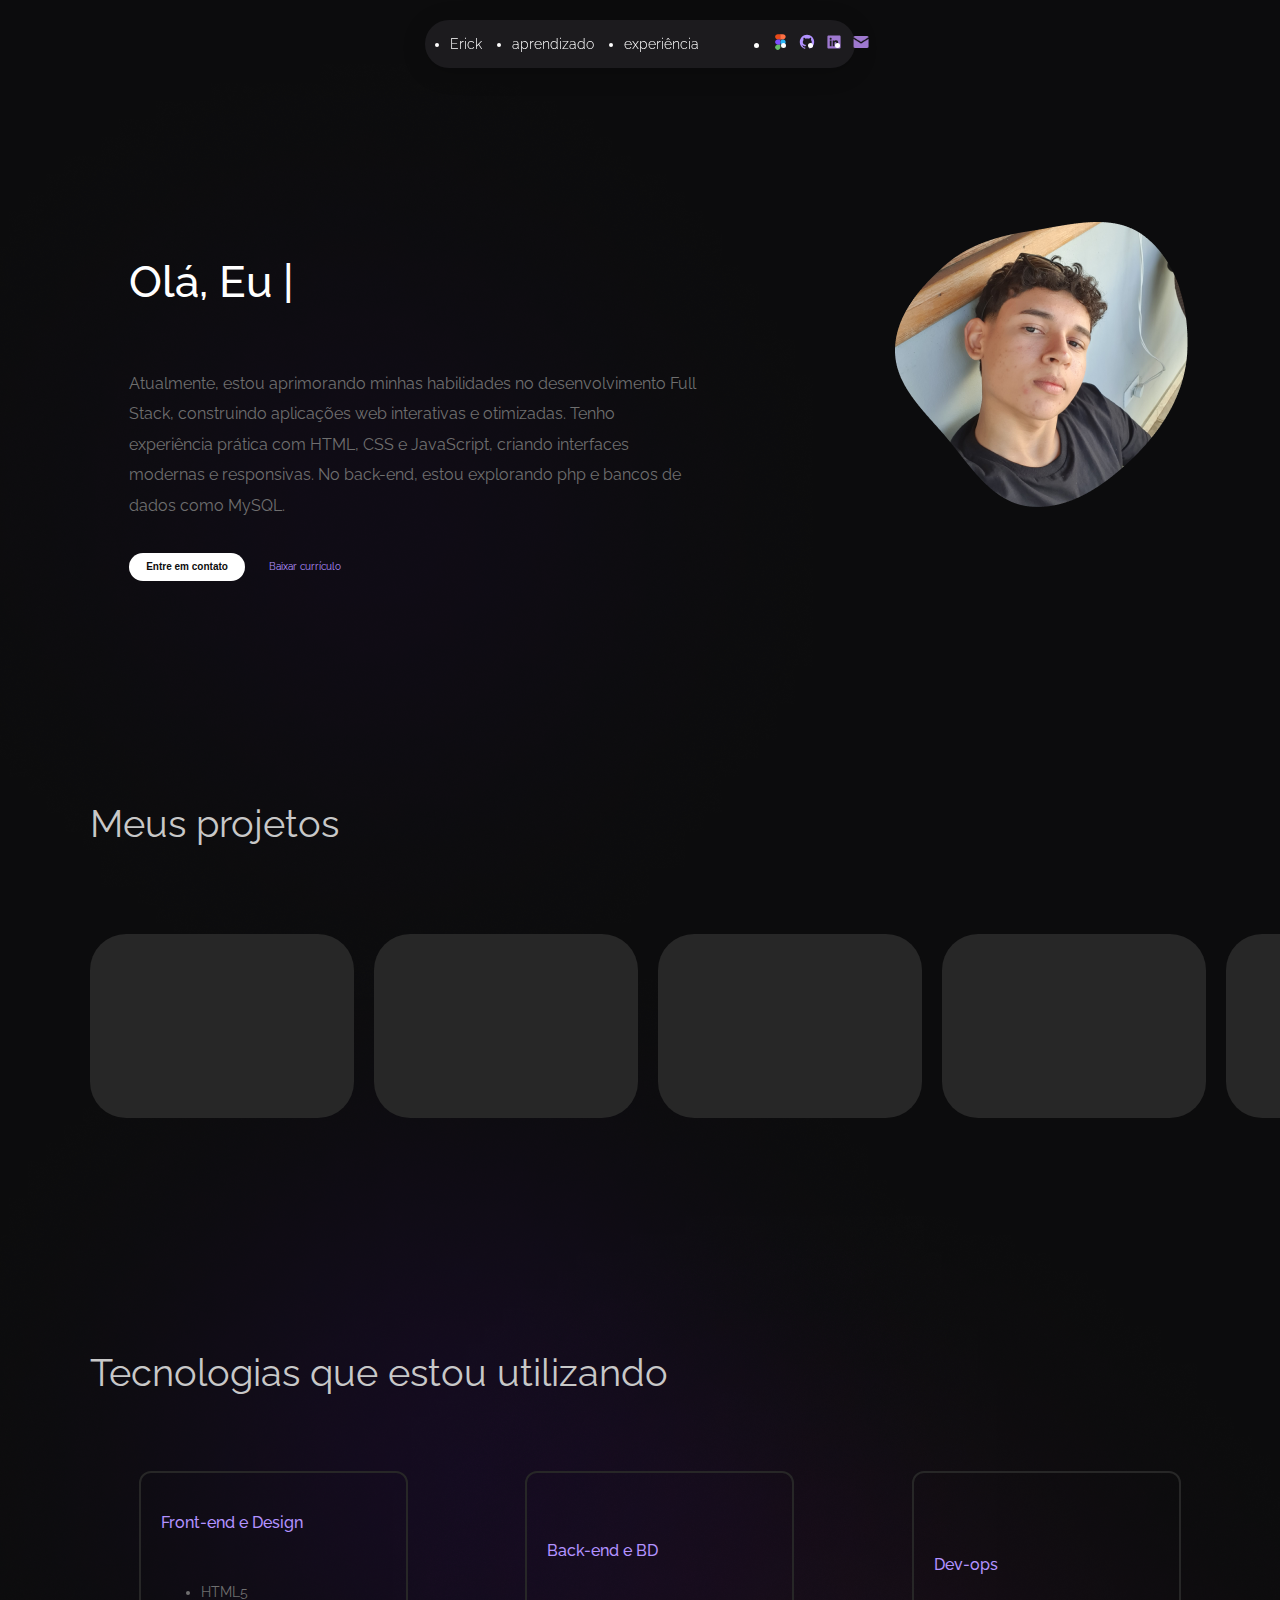
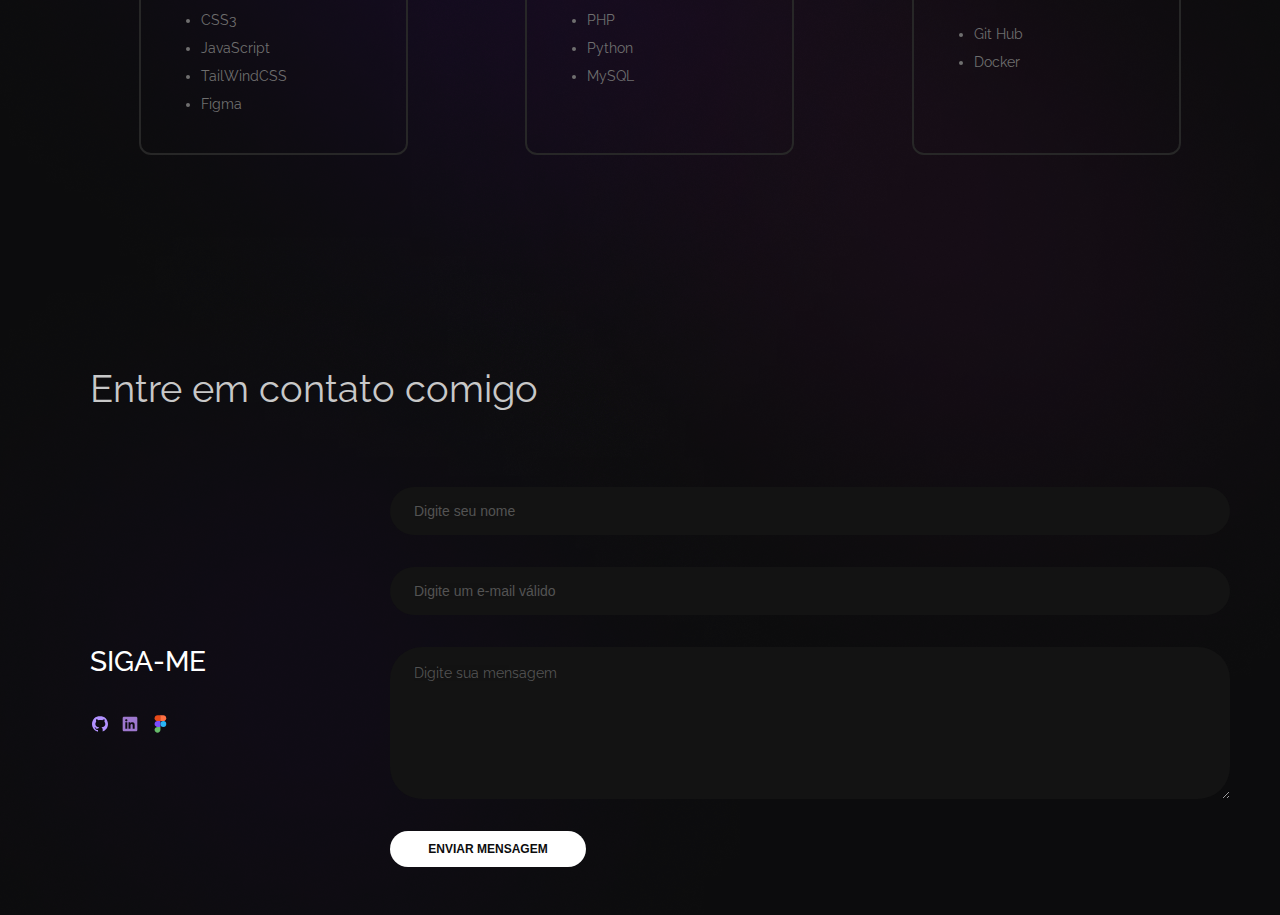
==== portifolio-erick/index.html @ 5462288d "Estrutura geral portifolio-psw" ====
<!DOCTYPE html>
<html lang="en">

<head>
    <meta charset="UTF-8">
    <meta name="viewport" content="width=device-width, initial-scale=1.0">

    <title>Portifofio-Erick</title>
    <link rel="stylesheet" href="styles/style.css">
</head>

<body>
    <div class="container">
        <nav class="navbar">
            <div class="text">
                <ul>
                    <li><a href="index.html">Erick</a></li>
                    <li><a href="aprendizado.html">aprendizado</a></li>
                    <li><a href="experiencia.html">experiência</a></li>
                </ul>
            </div>
            <div class="icons">
                <ul>
                    <li><a href="https://www.figma.com/files/team/1289631948202471981/drafts?fuid=1289631946253685869"><img src="img/figma-icon.svg" alt="icon-figma"></a></li>
                    <li><a href="https://github.com/ErickGuxta"><img src="img/icon-github.svg" alt="icon-github"></a></li>
                    <li><a href="https://www.linkedin.com/in/erick-gustavo-costa-de-souza-09770624a/"><img src="img/icon-linkedin.svg" alt="icon-linkedin"></a></li>
                    <li><a href=""><img src="img/icon-email.png" alt="icon-email"></a></li>
                </ul>

            </div>
        </nav>


        <section class="section-main">
            <div class="container-left">
                <h1>Olá, Eu sou Erick</h1>
                <div class="description">
                    <p>Atualmente, estou aprimorando minhas habilidades no desenvolvimento Full Stack, construindo
                        aplicações web interativas e otimizadas. Tenho experiência prática com HTML, CSS e JavaScript,
                        criando interfaces modernas e responsivas. No back-end, estou explorando php e bancos de dados
                        como
                        MySQL.</p>
                </div>
                <div class="buttons">
                    <button><a href="#section-contact">Entre em contato</a></button>
                    <a href="#">Baixar currículo</a>
                </div>
            </div>

            <div class="image-erick">
                <img src="img/image-erick.png" alt="imagem erick">
            </div>

        </section>

        <section class="section-projects">
            <div class="container-projects">
                <div class="titulo">
                    <h2>Meus projetos</h2>
                </div>
                <div class="carousel">
                    <div class="carousel-item"></div>
                    <div class="carousel-item"></div>
                    <div class="carousel-item"></div>
                    <div class="carousel-item"></div>
                    <div class="carousel-item"></div>
                    
                </div>

            </div>
        </section>
        <section class="section-tech">
            <div class="container-tech">
                <div class="titulo-tech">
                    <h2>Tecnologias que estou utilizando</h2>
                </div>
                <div class="containers-tecnologia">
                    <div>
                        <div class="subtitle">
                            <h3>Front-end e Design</h3>
                        </div>
                        <div class="item">
                            <ul>
                                <li>HTML5</li>
                                <li>CSS3</li>
                                <li>JavaScript</li>
                                <li>TailWindCSS</li>
                                <li>Figma</li>
                            </ul>
                        </div>
                    </div>
                    <div>
                        <div class="subtitle">
                            <h3>Back-end e BD</h3>
                        </div>
                        <div class="item">
                            <ul>
                                <li>PHP</li>
                                <li>Python</li>
                                <li>MySQL</li>
                            </ul>
                        </div>
                    </div>
                    <div>
                        <div class="subtitle">
                            <h3>Dev-ops</h3>
                        </div>
                        <div class="item">
                            <ul>
                                <li>Git Hub</li>
                                <li>Docker</li>
                            </ul>
                        </div>
                    </div>
                </div>
            </div>
        </section>

        <section id="section-contact" class="section-contact">
            <div class="container-contact">
                <div class="titulo-contact">
                    <h2>Entre em contato comigo</h2>
                </div>
                <div class="container-form">
                    <div class="container-left">
                        <h3>SIGA-ME</h3>
                        <div class="social-medias">
                            <a href="https://github.com/ErickGuxta"><img src="img/icon-github.svg" alt="Icon github"></a>
                            <a href="https://www.linkedin.com/in/erick-gustavo-costa-de-souza-09770624a/"><img src="img/icon-linkedin.svg" alt="Icon linkedin"></a>
                            <a href="https://www.figma.com/files/team/1289631948202471981/all-projects?fuid=1289631946253685869"><img src="img/figma-icon.svg" alt="Icon figma"></a>
                        </div>
                    </div>
                    <div class="form">
                        <form method="post">
                            <input placeholder="Digite seu nome" type="text" name="input-text">
                            <input placeholder="Digite um e-mail válido" type="email" name="input-email">
                            <textarea placeholder="Digite sua mensagem" name="input-mensage"></textarea>
                            <button type="submit">Enviar mensagem</button>
                        </form>
                    </div>
                </div>
            </div>
        </section>
    </div>

</body>

    <script src="scripts/js/script.js"></script>
</html>
---- portifolio-erick/styles/style.css ----
@import url('https://meyerweb.com/eric/tools/css/reset/reset.css');
@import url('https://fonts.googleapis.com/css2?family=Raleway:ital,wght@0,100..900;1,100..900&display=swap');

:root {
    /* gray tons */
    --gray-900: #0C0C0D;
    --gray-800: #131313;
    --gray-700: #272727;
    --gray-400: #6F6F6F;
    --gray-300: #C8C8C8;
    --green-500: #5FB9B0;
    --purple-300: #B292FF;
    --white: #FFFFFF;
    --gray-gradient: linear-gradient(to right, #232323 0%, #434343 49%, #232323 100%);
}

html {
    scroll-behavior: smooth;
}

body {
    max-width: 100vw;
    padding-top: 150px;
    display: flex;
    font-family: Raleway;
    color: var(--white);
    background-color: var(--gray-900);
    background-image: url("../img/home.png");
}

.container {
    width: 100%;
    display: flex;
    flex-direction: column;
    justify-content: center;
    align-items: center;
    margin: 20px auto 0;
    padding: 0 20px;
    gap: 100px;
}

/* -------- NAV BAR ---------- */
.navbar {
    width: 358px;
    height: 28px;
    padding: 10px 36px 10px 36px;
    border-radius: 100px;

    display: flex;
    justify-content: center;
    align-items: center;
    flex-direction: row;
    gap: 32px;

    background: rgba(33, 31, 35, 0.8);
    box-shadow: 0 4px 24px rgba(0, 0, 0, 0.2);

    position: fixed;
    top: 20px;
    left: 50%;
    transform: translateX(-50%);
    z-index: 1000;
    backdrop-filter: blur(8px);
    
}


.navbar .text ul {
    display: flex;
    justify-content: center;
    align-items: center;
    flex-direction: row;
    gap: 30px;
}

.navbar .text ul li {
    font-size: 14px;
    font-weight: 300;
    cursor: pointer;
}

.navbar .text ul li a {
    text-decoration: none;
    color: var(--white);
}

.navbar .text ul li a:hover {
    font-weight: 500;
    color: var(--purple-300);
}

.navbar .icons ul {
    display: flex;
    justify-content: center;
    align-items: center;
    flex-direction: row;
    gap: 9px;
}

.icons ul li img {
    width: 18px;
    height: 18px;
    cursor: pointer;
    transition: 500ms linear;
}

.icons ul li img:hover {
    transform: scale(1.1);
}

/* -------- SECTION MAIN---------- */

.section-main {
    width: 100%;
    display: flex;
    justify-content: space-around;
    flex-direction: row;
    flex-wrap: wrap-reverse;
    padding: 44px 0;
}

.section-main .container-left {
    width: 45%;
    padding: 5px;
    display: flex;
    justify-content: center;
    flex-direction: column;
    gap: 16px;
}

.container-left h1 {
    color: var(--white);
    font-size: 44px;
    font-weight: 500;
}

.container-left .description p {
    color: var(--gray-400);
    font-size: 16px;
    line-height: 1.9;
}

.container-left .buttons {
    display: flex;
    justify-content: flex-start;
    align-items: center;
    gap: 24px;
}

.buttons button {
    width: 116px;
    height: 28px;
    border: none;
    border-radius: 100px;
    background-color: var(--white);
    font-size: 10px;
    font-weight: bold;
    cursor: pointer;
    transition: 500ms linear;
}

.buttons button a {
    color: var(--gray-900);

}

.buttons button:hover {
    transform: scale(1.1);

}

.buttons a {
    text-decoration: none;
    color: var(--purple-300);
    font-size: 10px;
}


/* section-projects */

.section-projects {
    width: 100%;
    display: flex;
    justify-content: center;
    flex-direction: column;
    padding: 40px 0;
    overflow: hidden;
}

.section-projects .container-projects {
    width: 100%;
    max-width: 1200px;
    margin: 0px 62px;
    display: flex;
    flex-direction: column;
    gap: 30px;
}


.titulo h2 {
    color: var(--gray-300);
    font-weight: normal;
    font-size: 38px;
    margin-bottom: 38px;

}


/* Carrossel Estilo e Funcionamento */
.carousel-container {
    width: 100%;
    overflow: hidden;
    position: relative;
}

.carousel {
    display: flex;
    gap: 20px;
    cursor: pointer;
    overflow-x: auto;
    scroll-behavior: smooth;
    -webkit-overflow-scrolling: touch;
    scroll-snap-type: x mandatory;
    padding: 20px 10px;
    -ms-overflow-style: none;
    scrollbar-width: none;
}

/* Esconde a barra de rolagem mas mantém a funcionalidade */
.carousel::-webkit-scrollbar {
    display: none;
}

.carousel {
    -ms-overflow-style: none;
    scrollbar-width: none;
}

.carousel-item {
    flex: 0 0 264px;
    height: 184px;
    background: var(--gray-700);
    border-radius: 36px;
    scroll-snap-align: start;
    transition: all 0.3s ease;
    overflow: hidden;
    position: relative;
}

/* Efeito de expansão ao passar o mouse */
.carousel-item:hover {
    transform: scale(1.05);
    box-shadow: 0 8px 20px rgba(52, 36, 66, 0.3);
    z-index: 10;
}


/* -------- SECTION TECHNOLOGICS---------- */

.section-tech {
    width: 100%;
    display: flex;
    justify-content: center;
    flex-direction: column;
    padding: 40px 0;
    overflow: hidden;
}

.section-tech .container-tech {
    display: flex;
    flex-direction: column;
    gap: 38px;
    margin: 0px 62px;
}

.titulo-tech {
    display: flex;
}

.titulo-tech h2 {
    color: var(--gray-300);
    font-weight: normal;
    font-size: 38px;
    margin-bottom: 38px;
}

.containers-tecnologia {
    display: flex;
    justify-content: space-around;
    align-items: center;
    flex-direction: row;
    flex-wrap: wrap;
    gap: 20px;

}

.containers-tecnologia>div {
    width: 265px;
    height: 280px;
    display: flex;
    justify-content: center;
    align-items: flex-start;
    flex-direction: column;

    border-radius: 12px;
    border: solid 2px var(--gray-700);

    cursor: pointer;
    transition: 500ms linear;

}

.containers-tecnologia>div:hover {
    transform: scale(1.1);
    /* Aumenta q div */
    box-shadow: 0 8px 20px rgba(52, 36, 66, 0.3);

}

.containers-tecnologia .subtitle h3 {
    padding: 20px;
    font-size: 16px;
    font-weight: 500;
    color: var(--purple-300);
}

.containers-tecnologia .item {
    width: 100%;
    padding: 0 20px 20px;
}

.containers-tecnologia .item ul {
    display: flex;
    flex-direction: column;
    gap: 12px;
}

.containers-tecnologia .item ul li {
    color: var(--gray-400);
    font-size: 14px;
}

/* -------- SECTION CONTACT---------- */

.section-contact {
    width: 100%;
    display: flex;
    justify-content: center;
    flex-direction: column;
    padding: 40px 0;
    overflow: hidden;
}

.section-contact .container-contact {
    display: flex;
    flex-direction: column;
    gap: 38px;
    margin: 0px 62px;
}



.titulo-contact h2 {
    color: var(--gray-300);
    font-weight: normal;
    font-size: 38px;
    margin-bottom: 38px;
}


/* -------- PARTE DO SIGA-ME E FORMULARIO---------- */

.container-form {
    display: flex;
    justify-content: center;
    align-items: center;
    gap: 20px;
}

.container-form .container-left {
    width: 25%;
    display: flex;
    flex-direction: column;
    gap: 8px;
}

.container-form .container-left h3 {
    font-size: 28px;
    font-weight: 500;
}

.container-form .container-left .social-medias {
    display: flex;
    flex-direction: row;
    justify-content: flex-start;
    align-items: center;
    gap: 10px;
}

.container-form .container-left .social-medias a img {
    width: 20px;
    height: 20px;
    cursor: pointer;
    transition: 500ms linear;
}

.container-form .container-left .social-medias a img:hover {
    transform: scale(1.1);
}


.container-form .form {
    width: 75%;
}

.container-form form {
    display: flex;
    justify-content: center;
    flex-direction: column;
    gap: 32px;
}

.container-form form input {
    border: none;
    border-radius: 32px;
    background-color: var(--gray-800);
    padding: 16px 24px;
    color: var(--white);
    font-size: 14px;
    outline: none;
}

.container-form form textarea {
    border: none;
    border-radius: 32px;
    background-color: var(--gray-800);
    padding: 16px 24px;
    color: var(--white);
    font-size: 14px;
    outline: none;
    min-height: 120px;
    max-height: 250px;
    resize: vertical;
    font-family: Raleway;
    line-height: 1.5;
}

.container-form form textarea::placeholder {
    color: var(--gray-400);
    opacity: 0.7;
}

.container-form form textarea:focus {
    border: 2px solid var(--green-500);
    box-shadow: 0 0 10px rgba(95, 185, 176, 0.3);
}

/* -----Buttons----- */
.container-form .form form button {
    width: 196px;
    height: 36px;
    border: none;
    border-radius: 100px;
    background-color: var(--white);
    color: var(--gray-900);
    font-size: 12px;
    font-weight: bold;
    cursor: pointer;
    transition: 500ms linear;
    text-transform: uppercase;
}

.container-form .form form button:hover {
    transform: scale(1.02);
    background-color: var(--green-500);
    color: var(--white);
}

.container-form form input::placeholder {
    color: var(--gray-400);
    opacity: 0.7;
}

.container-form form input:focus {
    border: 2px solid var(--green-500);
    box-shadow: 0 0 10px rgba(95, 185, 176, 0.3);
}

.container-form .form form .textarea {
    resize: vertical;
    min-height: 120px;
    max-height: 250px;
}



/* ---!!! CSS PAGE APRENDIZADO !!!--- */

/* TITULO  */

.titulo-page {
    position: relative;
    display: inline-block;
    padding: 20px;
}

.titulo-page::before {
    content: '';
    position: absolute;
    top: 50%;
    left: 50%;
    transform: translate(-50%, -50%);
    width: 300px;
    height: 300px;
    background: radial-gradient(circle,
            rgba(178, 146, 255, 0.03) 0%,
            rgba(255, 255, 255, 0.02) 50%,
            transparent 100%);
    z-index: -1;
    filter: blur(50px);
}

.titulo-page h2 {
    text-align: center;
    font-weight: 200;
    font-size: 18px;
    color: var(--gray-300);
}

/* SECTION COM OS CONTAINERS */
.section-page {
    width: 100%;
    min-height: 100vh;
    display: flex;
    justify-content: space-around;
    flex-direction: row;
    flex-wrap: wrap;
    gap: 25px;
}

.section-page .container {
    width: 85%;
    display: flex;
    justify-content: center;
    align-items: stretch;
    flex-direction: row;
    overflow: hidden;
    border-radius: 55px;
    border: 2px solid var(--gray-700);
}

.container .content-left {
    width: 75%;
    padding: 20px;

    display: flex;
    justify-content: center;
    align-items: flex-start;
    flex-direction: column;
    gap: 10px;
}


.content-left h3 {
    font-weight: 600;
    letter-spacing: 1px;
    color: var(--white);
}

.content-left p {
    font-size: 12px;
    font-weight: 400;
    letter-spacing: 1px;
    color: var(--purple-300);
}

.content-left span {
    font-size: 8px;
    font-weight: 500;
    letter-spacing: 1px;
    color: var(--gray-400);
}


.container .content-right {
    display: flex;
    justify-content: center;
    align-items: center;
    width: 25%;
    padding: 20px;
    list-style: none;

}


.content-right li a {
    font-weight: 500;
    font-size: 14px;
    text-decoration: none;
    color: var(--green-500);
}

.content-right li a:hover {
    color: var(--gray-400);
}


/* ---!!! CSS PAGE EXPERIENCIA !!!--- */
.main-titulo {
    display: flex;
    justify-content: center;
    align-items: center;
    flex-direction: column;
    gap: 25px;
}

.section-page .container-experience {
    width: 85%;
    display: flex;
    justify-content: center;
    align-items: stretch;
    flex-direction: row;
    overflow: hidden;
    gap: 25px;
    border-radius: 55px;
    border: 2px solid var(--gray-700);
}

.container-experience .content-left {
    width: 30%;
    padding: 40px;
    display: flex;
    justify-content: start;
    align-items: flex-start;
    flex-direction: column;
}


.content-left h3 {
    font-weight: 600;
    letter-spacing: 1px;
    color: var(--white);
}

.content-left p {
    font-size: 12px;
    font-weight: 400;
    letter-spacing: 1px;
    color: var(--purple-300);
}

.content-left span {
    line-height: 12px;
    font-size: 8px;
    font-weight: 500;
    letter-spacing: 1px;
    color: var(--gray-400);
}


.container-experience .content-right {
    width: 70%;
    padding: 40px;
    display: flex;
    justify-content: start;
    align-items: flex-start;
    flex-direction: column;
    gap: 20px;
}

.container-experience .content-right h3 {
    font-weight: 500;
    letter-spacing: 1px;
    color: var(--purple-300);
}

.container-experience .content-right p {
    line-height: 24px;
    font-weight: 300;
    letter-spacing: 1px;
    color: var(--gray-400);
}

/* FOOTER OF PAGES */
footer {
    width: 85%;
    padding: 40px 0;
    display: flex;
    flex-direction: column;
    gap: 16px;
}

footer .siga-me {
    display: flex;
    justify-content: space-between;
    align-items: center;
    flex-direction: row;
    padding: 16px 30px;
    border-radius: 80px;
    background-color: var(--gray-800);
}

.siga-me h4 {
    font-weight: normal;
    color: var(--gray-400);
}

.siga-me .icons ul {
    display: flex;
    flex-direction: row;
    gap: 8px;
}
.siga-me .icons ul img{
    width: 18px;
    height: 18px;
    cursor: pointer;
    transition: 500ms linear;
}

.sigam-me .icons ul li img:hover {
    transform: scale(1.1);
}
footer span {
    position: relative;
    left: 35px;
    font-size: smaller;
    color: var(--white);
}

/* MEDIA QUERYES */

/* RESPONSIVIDADE PARA DISPOSITIVOS MÉDIOS */
@media only screen and (max-width: 600px) {
    .navbar {
        width: 224px;
        height: 36px;
    }

    .navbar .icons {
        display: none;
    }

    /* responsividade page home */
    .section-main {
        padding: 0;
    }

    .section-main .container-left {
        width: 100%;
        margin-top: 56px;
        justify-content: center;
        align-items: center;
        gap: 24px;
    }

    .section-main .container-left .description {
        text-align: center;
    }

    .section-main .container-left .buttons {
        flex-direction: column;
    }

    .section-contact .container-form .container-left {
        display: none;
    }

    .container-contact .form {
        width: 100%;
        justify-content: center;
        align-items: center;
    }

    /* responsividade page aprendizado */


    .container .content-left {
        width: 100%;
    }

    .container .content-right {
        width: 100%;
    }

    /* responsividade page experience */

    .container-experience .content-left {
        width: 100%;
    }

    .container-experience .content-right {
        width: 100%;
    }
}

/* RESPONSIVIDADE PARA CELULARES */
@media only screen and (max-width: 600px) {
    body {
        padding-top: 60px;
    }
    
    .navbar {
        width: 224px;
        height: 36px;
        top: 10px;
    }
    
    .navbar .icons {
        display: none;
    }
    
    .container {
        gap: 40px;
    }
    
    /* Seção principal */
    .section-main {
        padding: 0;
    }
    
    .section-main .container-left {
        width: 100%;
        margin-top: 20px;
        justify-content: center;
        align-items: center;
        gap: 24px;
    }
    
    .section-main .container-left h1 {
        font-size: 32px;
        text-align: center;
    }
    
    .section-main .container-left .description {
        text-align: center;
    }
    
    .section-main .container-left .buttons {
        flex-direction: column;
        align-items: center;
    }
    
    /* Seção projetos */
    .section-projects .container-projects {
        margin: 0 0px;
    }
    
    .titulo h2, .titulo-tech h2, .titulo-contact h2 {
        font-size: 32px;
        text-align: center;
    }
    
    /* Seção tecnologias */
    .section-tech .container-tech {
        margin: 0 20px;
    }
    
    .containers-tecnologia > div {
        width: 100%;
    }
    
    /* Seção contato */
    .section-contact .container-contact {
        margin: 0 20px;
    }
    
    .section-contact .container-form .container-left {
        display: none;
    }
    
    .container-contact .form {
        width: 100%;
    }
    
    /* Páginas de aprendizado e experiência */
    .section-page .container,
    .section-page .container-experience {
        width: 90%;
        border-radius: 25px;
        flex-wrap: wrap;
        align-items: flex-start;
        justify-content: center;
    }
    
    .container .content-left,
    .container .content-right,
    .container-experience .content-left,
    .container-experience .content-right {
        width: 100%;
        padding: 15px;
    }
    
    /* Footer */
    footer {
        width: 90%;
    }
    
    footer .siga-me {
        gap: 15px;
        padding: 15px;
    }
}

/* ANIMAÇÃO DIGITAÇÃO */
.typing::after {
    content: '|';
    animation: blink 0.7s infinite;
    color: var(--white);
}

@keyframes blink {
    0%, 100% { opacity: 1; }
    50% { opacity: 0; }
}
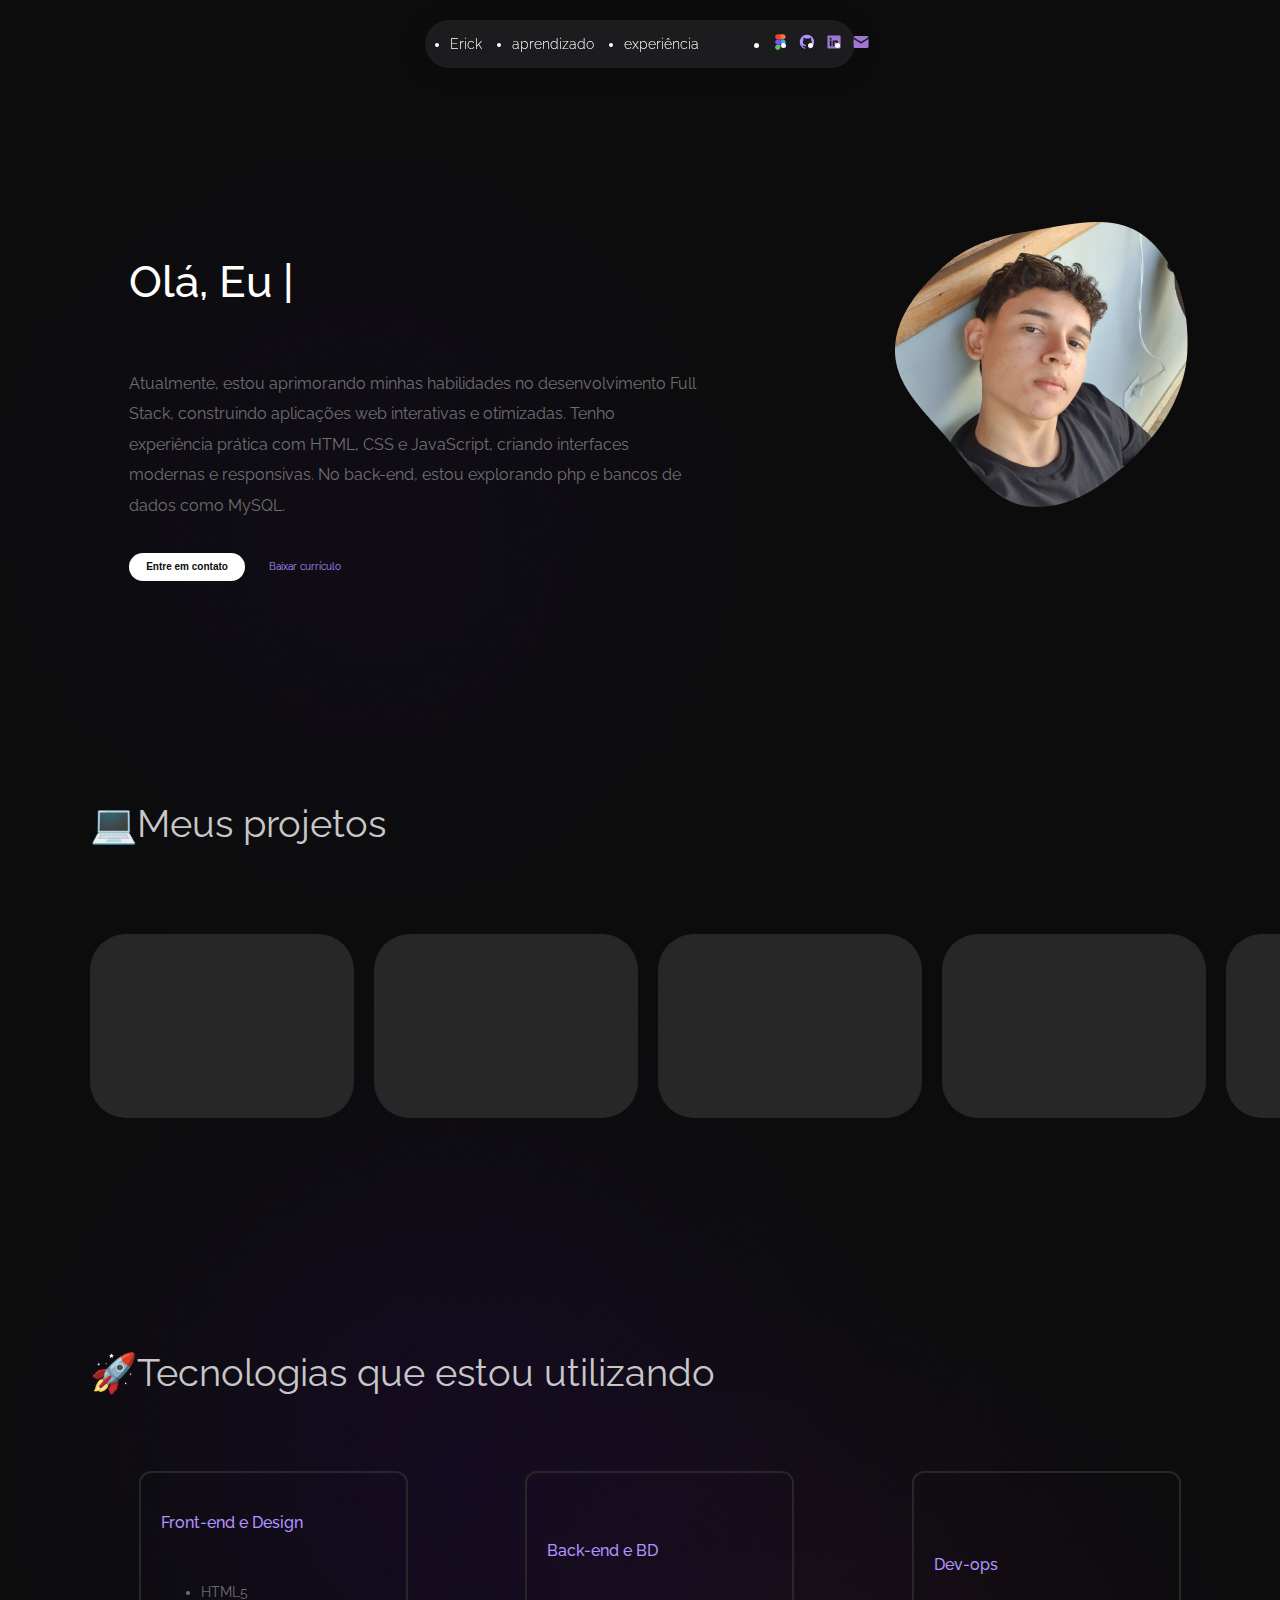
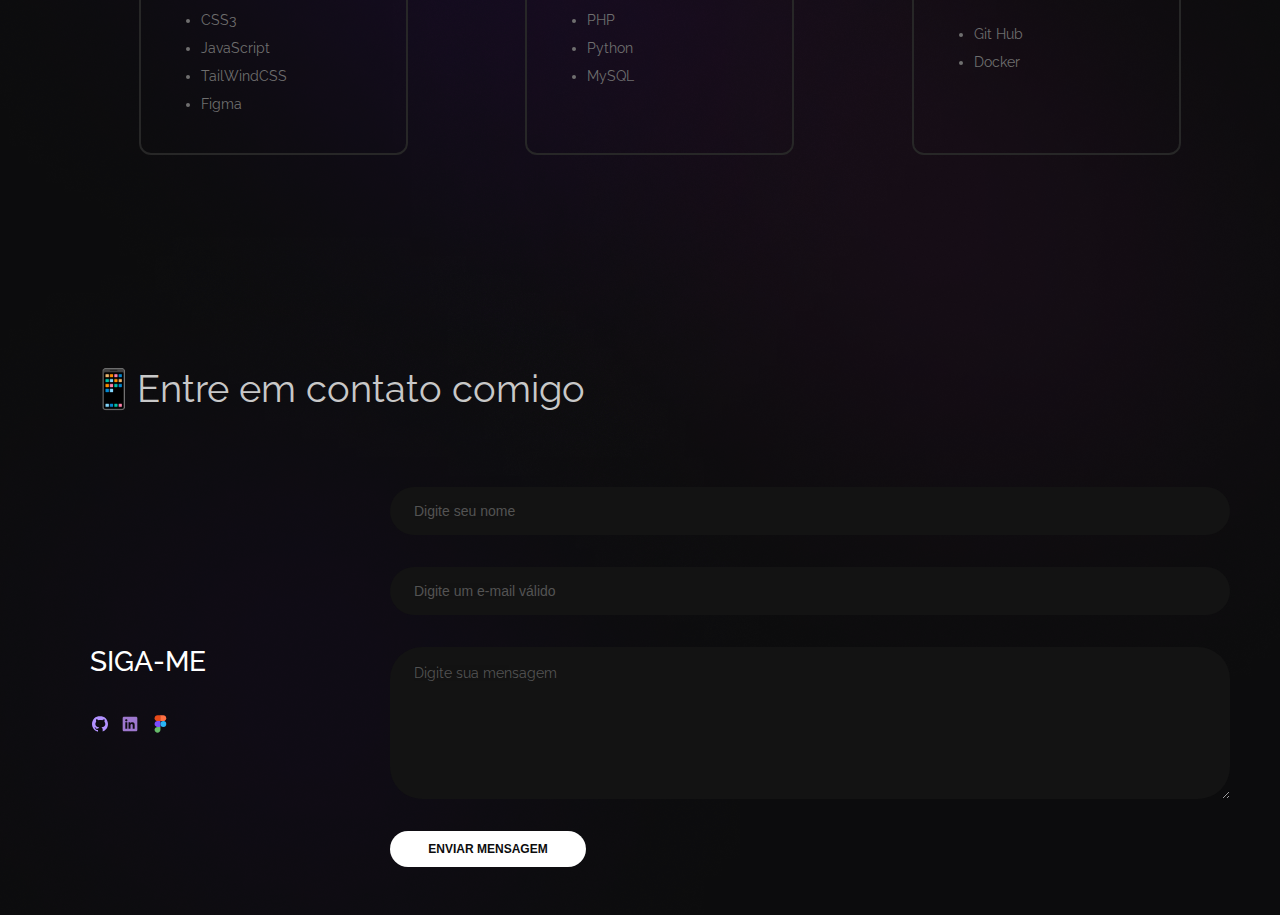
==== commit eca94432: "." ====
--- a/portifolio-erick/index.html
+++ b/portifolio-erick/index.html
@@ -56,7 +56,7 @@
         <section class="section-projects">
             <div class="container-projects">
                 <div class="titulo">
-                    <h2>Meus projetos</h2>
+                    <h2>💻Meus projetos</h2>
                 </div>
                 <div class="carousel">
                     <div class="carousel-item"></div>
@@ -72,7 +72,7 @@
         <section class="section-tech">
             <div class="container-tech">
                 <div class="titulo-tech">
-                    <h2>Tecnologias que estou utilizando</h2>
+                    <h2>🚀Tecnologias que estou utilizando</h2>
                 </div>
                 <div class="containers-tecnologia">
                     <div>
@@ -119,7 +119,7 @@
         <section id="section-contact" class="section-contact">
             <div class="container-contact">
                 <div class="titulo-contact">
-                    <h2>Entre em contato comigo</h2>
+                    <h2>📱Entre em contato comigo</h2>
                 </div>
                 <div class="container-form">
                     <div class="container-left">
@@ -131,10 +131,10 @@
                         </div>
                     </div>
                     <div class="form">
-                        <form method="post">
-                            <input placeholder="Digite seu nome" type="text" name="input-text">
-                            <input placeholder="Digite um e-mail válido" type="email" name="input-email">
-                            <textarea placeholder="Digite sua mensagem" name="input-mensage"></textarea>
+                        <form id="form" method="post">
+                            <input placeholder="Digite seu nome" type="text" name="input-text" id="name" required>
+                            <input placeholder="Digite um e-mail válido" type="email" name="input-email" id="email" required>
+                            <textarea placeholder="Digite sua mensagem" name="input-mensage" id="mensage" required></textarea>
                             <button type="submit">Enviar mensagem</button>
                         </form>
                     </div>
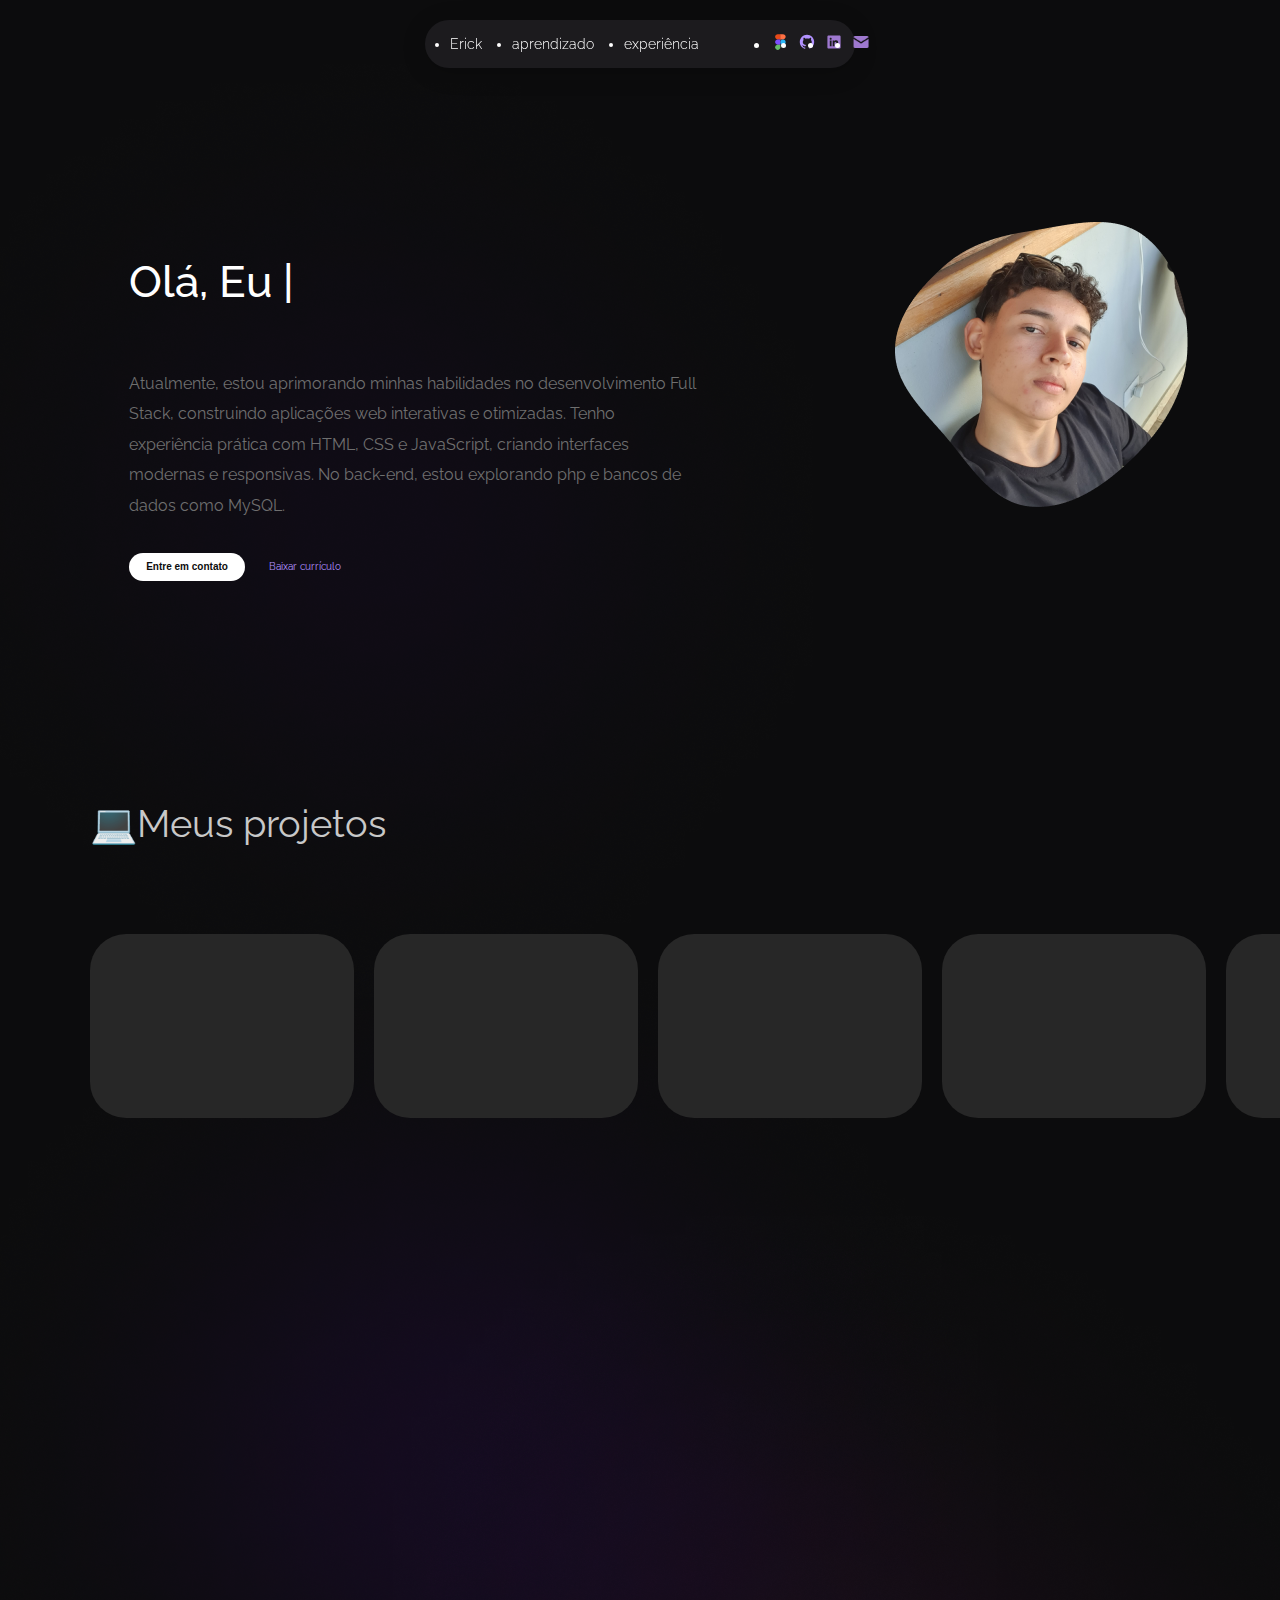
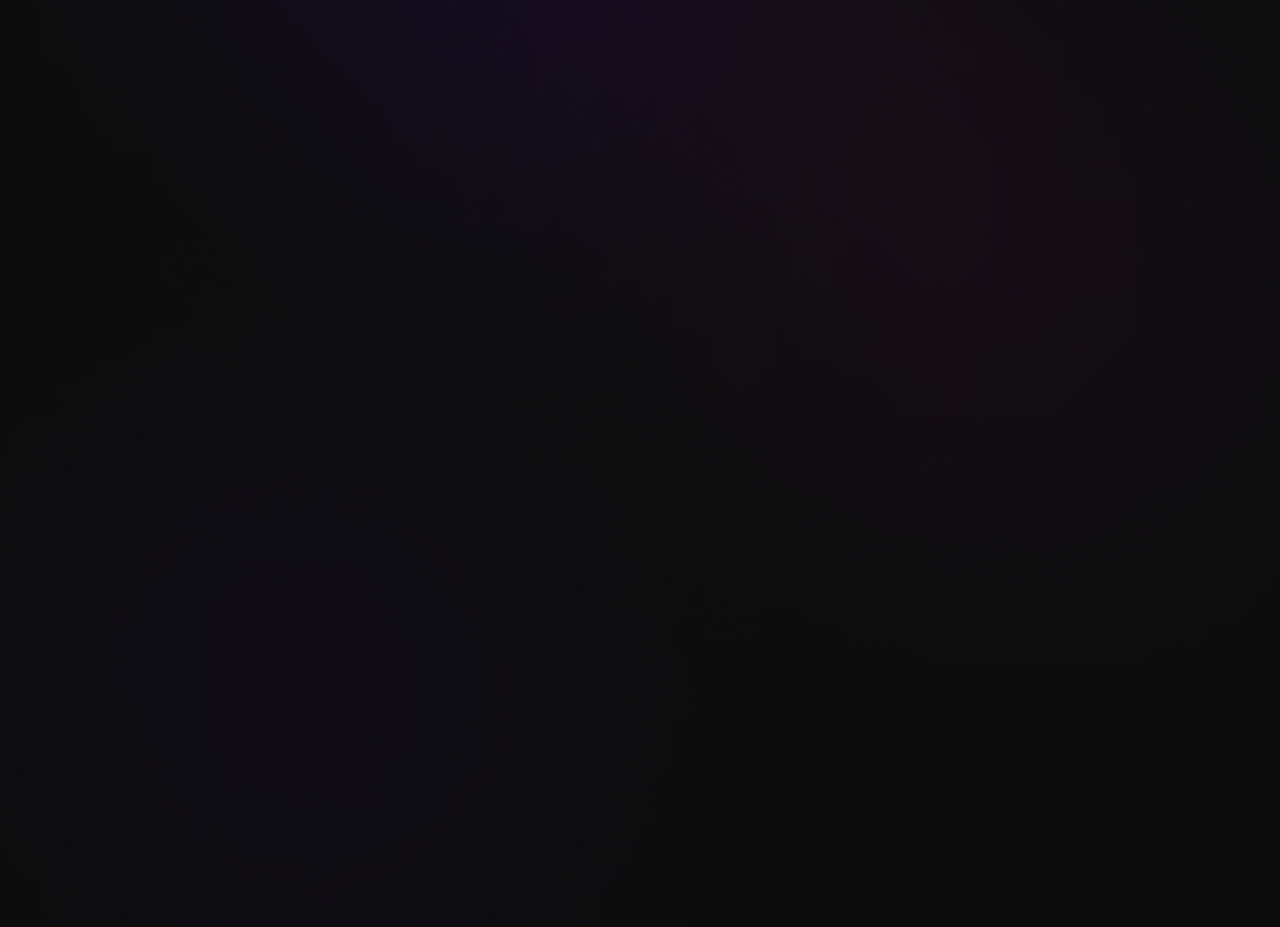
==== commit 03a550da: "." ====
--- a/portifolio-erick/index.html
+++ b/portifolio-erick/index.html
@@ -7,10 +7,16 @@
 
     <title>Portifofio-Erick</title>
     <link rel="stylesheet" href="styles/style.css">
+    <link rel="icon" href="img/gorila.png" type="image/png">
+
 </head>
 
 <body>
     <div class="container">
+        <!-- <div class="back-button">
+            <span><-voltar</span>
+            <span id="none"><-</span>
+        </div> -->
         <nav class="navbar">
             <div class="text">
                 <ul>
@@ -21,12 +27,14 @@
             </div>
             <div class="icons">
                 <ul>
-                    <li><a href="https://www.figma.com/files/team/1289631948202471981/drafts?fuid=1289631946253685869"><img src="img/figma-icon.svg" alt="icon-figma"></a></li>
-                    <li><a href="https://github.com/ErickGuxta"><img src="img/icon-github.svg" alt="icon-github"></a></li>
-                    <li><a href="https://www.linkedin.com/in/erick-gustavo-costa-de-souza-09770624a/"><img src="img/icon-linkedin.svg" alt="icon-linkedin"></a></li>
+                    <li><a href="https://www.figma.com/files/team/1289631948202471981/drafts?fuid=1289631946253685869"><img
+                                src="img/figma-icon.svg" alt="icon-figma"></a></li>
+                    <li><a href="https://github.com/ErickGuxta"><img src="img/icon-github.svg" alt="icon-github"></a>
+                    </li>
+                    <li><a href="https://www.linkedin.com/in/erick-gustavo-costa-de-souza-09770624a/"><img
+                                src="img/icon-linkedin.svg" alt="icon-linkedin"></a></li>
                     <li><a href=""><img src="img/icon-email.png" alt="icon-email"></a></li>
                 </ul>
-
             </div>
         </nav>
 
@@ -64,7 +72,7 @@
                     <div class="carousel-item"></div>
                     <div class="carousel-item"></div>
                     <div class="carousel-item"></div>
-                    
+
                 </div>
 
             </div>
@@ -125,17 +133,28 @@
                     <div class="container-left">
                         <h3>SIGA-ME</h3>
                         <div class="social-medias">
-                            <a href="https://github.com/ErickGuxta"><img src="img/icon-github.svg" alt="Icon github"></a>
-                            <a href="https://www.linkedin.com/in/erick-gustavo-costa-de-souza-09770624a/"><img src="img/icon-linkedin.svg" alt="Icon linkedin"></a>
-                            <a href="https://www.figma.com/files/team/1289631948202471981/all-projects?fuid=1289631946253685869"><img src="img/figma-icon.svg" alt="Icon figma"></a>
+                            <a href="https://github.com/ErickGuxta"><img src="img/icon-github.svg"
+                                    alt="Icon github"></a>
+                            <a href="https://www.linkedin.com/in/erick-gustavo-costa-de-souza-09770624a/"><img
+                                    src="img/icon-linkedin.svg" alt="Icon linkedin"></a>
+                            <a
+                                href="https://www.figma.com/files/team/1289631948202471981/all-projects?fuid=1289631946253685869"><img
+                                    src="img/figma-icon.svg" alt="Icon figma"></a>
                         </div>
                     </div>
                     <div class="form">
-                        <form id="form" method="post">
+                        <form id="form" method="post" action="https://api.staticforms.xyz/submit">
                             <input placeholder="Digite seu nome" type="text" name="input-text" id="name" required>
-                            <input placeholder="Digite um e-mail válido" type="email" name="input-email" id="email" required>
-                            <textarea placeholder="Digite sua mensagem" name="input-mensage" id="mensage" required></textarea>
+                            <input placeholder="Digite um e-mail válido" type="email" name="input-email" id="email"
+                                required>
+                            <textarea placeholder="Digite sua mensagem" name="input-mensage" id="mensage"
+                                required></textarea>
                             <button type="submit">Enviar mensagem</button>
+
+                            <!-- Required: Your Static Forms API key -->
+                            <input type="hidden" name="apiKey" value="sf_ifbaa6d5cb84eek74ac9el55">
+                            <!-- Enable reply-to functionality -->
+                            <input type="hidden" name="replyTo" value="http://127.0.0.1:5500/portifolio-erick/obrigado.htmlt">
                         </form>
                     </div>
                 </div>
@@ -145,5 +164,6 @@
 
 </body>
 
-    <script src="scripts/js/script.js"></script>
+<script src="scripts/js/script.js"></script>
+
 </html>--- a/portifolio-erick/styles/style.css
+++ b/portifolio-erick/styles/style.css
@@ -911,4 +911,74 @@
 @keyframes blink {
     0%, 100% { opacity: 1; }
     50% { opacity: 0; }
-}+}
+
+/* ANIMAÇÂO SCROLL */
+.section-main, 
+.section-projects, 
+.section-tech, 
+.section-contact {
+    opacity: 0;
+    transform: translateY(20px);
+    transition: opacity 1.6s ease, transform 1.6s ease;
+}
+
+.visivel {
+    opacity: 1;
+    transform: translateY(0);
+}
+
+.back-button {
+    position: fixed;
+    top: 30px;
+    left: 20px;
+    z-index: 1001;
+    cursor: pointer;
+    transition: 500ms linear;
+    padding: 8px 16px;
+    background: rgba(33, 31, 35, 0.8);
+    border-radius: 100px;
+    backdrop-filter: blur(8px);
+}
+
+.back-button span {
+    color: var(--white);
+    font-size: 14px;
+    font-weight: 300;
+}
+
+.back-button #none{
+    display: none;
+}
+
+.back-button:hover {
+    transform: scale(1.1);
+    color: var(--purple-300);
+}
+
+/* RESPONSIVIDADE PARA DISPOSITIVOS MÉDIOS */
+@media only screen and (max-width: 768px) {
+    .back-button {
+        top: 25px;
+        left: 15px;
+        padding: 6px 12px;
+    }
+
+    .back-button span {
+        font-size: 13px;
+    }
+}
+
+/* RESPONSIVIDADE PARA CELULARES */
+@media only screen and (max-width: 480px) {
+    .back-button {
+        top: 75px;
+        left: 10px;
+        padding: 4px 8px;
+    }
+    
+    .back-button span {
+        font-size: 12px;
+    }
+}
+
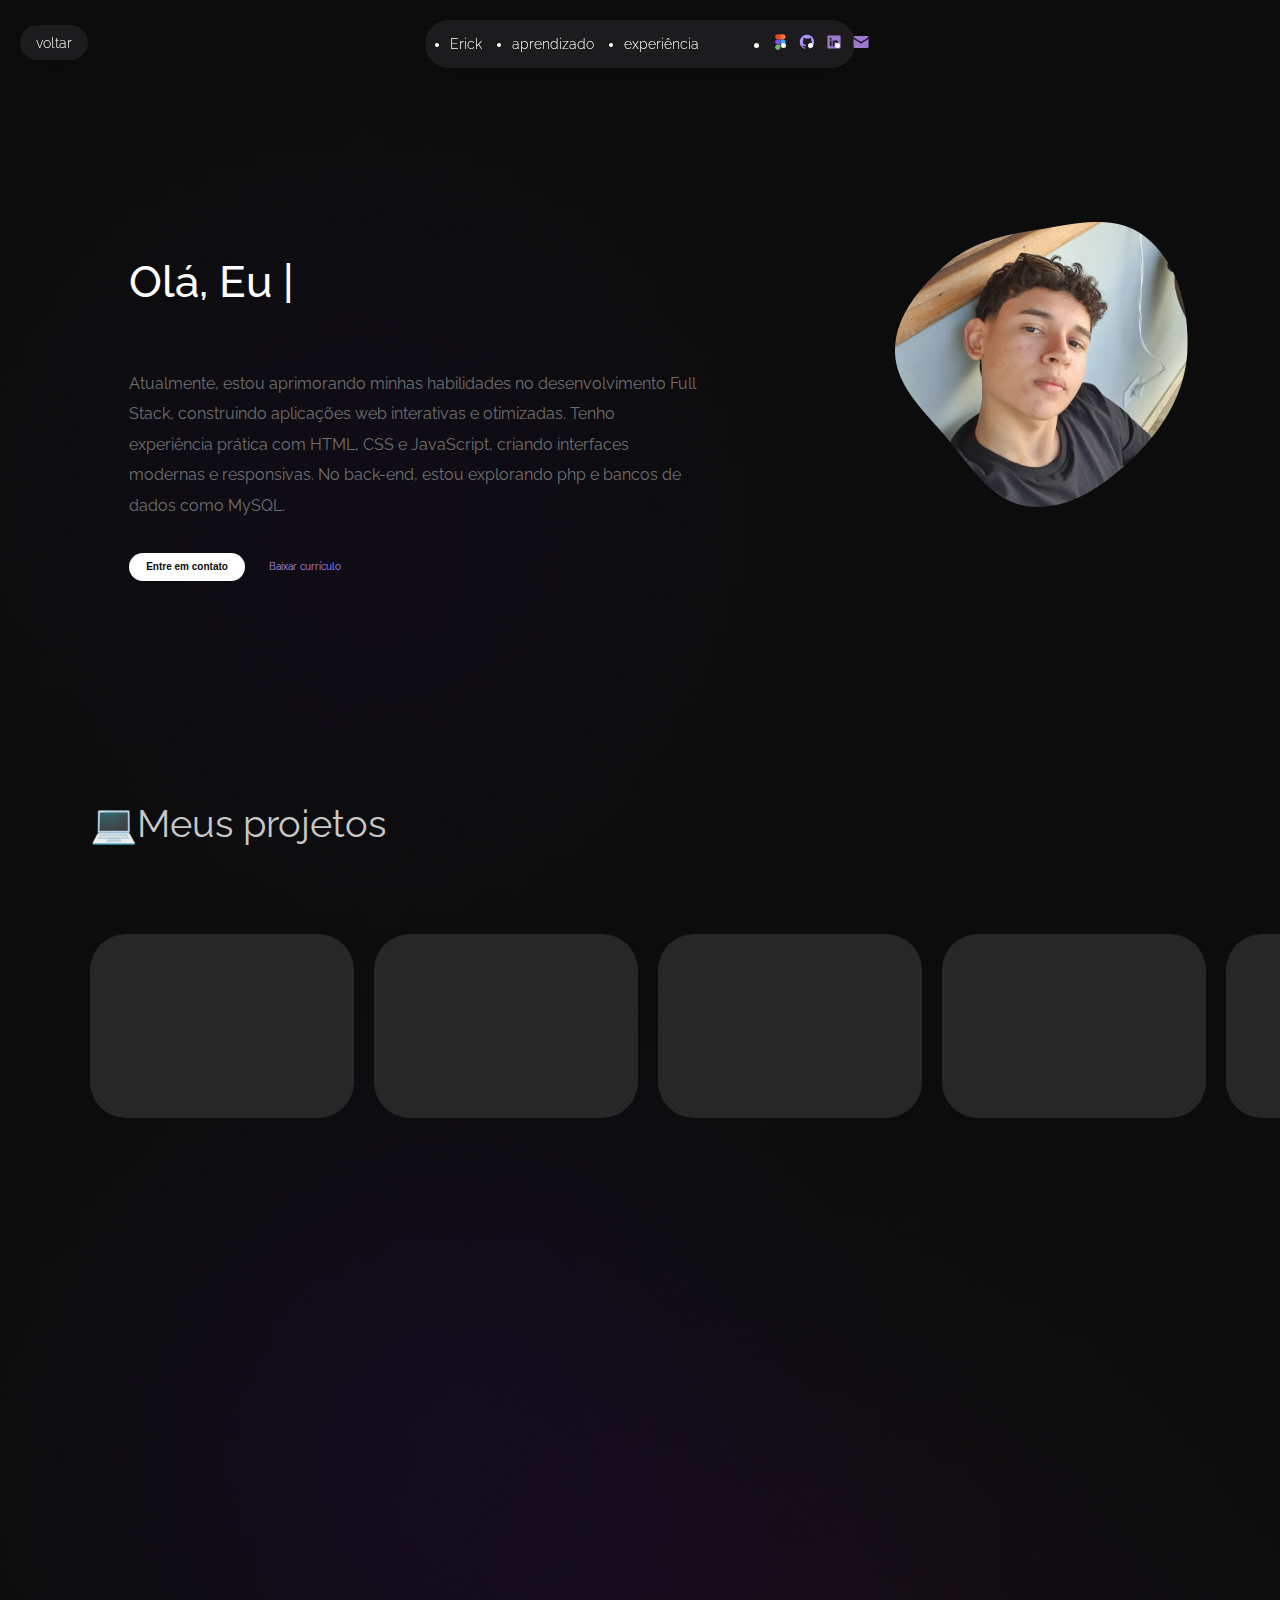
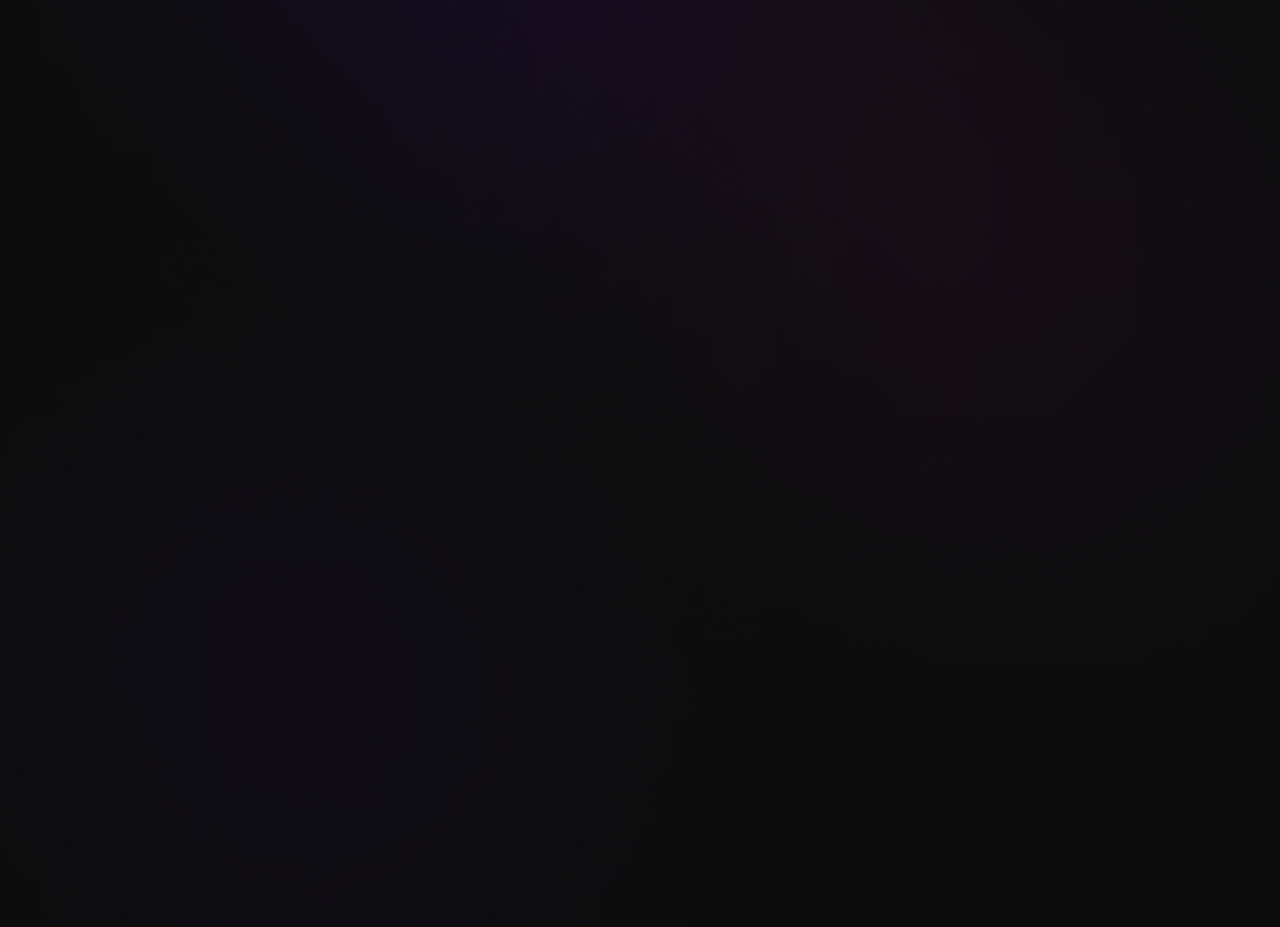
==== commit 3cf4ce87: "Form funcional, pagina agradecimento e back-button" ====
--- a/portifolio-erick/index.html
+++ b/portifolio-erick/index.html
@@ -13,10 +13,9 @@
 
 <body>
     <div class="container">
-        <!-- <div class="back-button">
-            <span><-voltar</span>
-            <span id="none"><-</span>
-        </div> -->
+        <div class="back-button">
+            <span><a href="../home-page.html">voltar</a></span>
+        </div>
         <nav class="navbar">
             <div class="text">
                 <ul>
@@ -143,18 +142,15 @@
                         </div>
                     </div>
                     <div class="form">
-                        <form id="form" method="post" action="https://api.staticforms.xyz/submit">
-                            <input placeholder="Digite seu nome" type="text" name="input-text" id="name" required>
-                            <input placeholder="Digite um e-mail válido" type="email" name="input-email" id="email"
-                                required>
-                            <textarea placeholder="Digite sua mensagem" name="input-mensage" id="mensage"
-                                required></textarea>
+                        <form id="form" method="post" action="https://formsubmit.co/gustavocosta.tech@gmail.com">
+                            <input placeholder="Digite seu nome" type="text" name="name" required>
+                            <input placeholder="Digite um e-mail válido" type="email" name="email" id="email" required>
+                            <textarea placeholder="Digite sua mensagem" name="mensage" required></textarea>
                             <button type="submit">Enviar mensagem</button>
 
-                            <!-- Required: Your Static Forms API key -->
-                            <input type="hidden" name="apiKey" value="sf_ifbaa6d5cb84eek74ac9el55">
-                            <!-- Enable reply-to functionality -->
-                            <input type="hidden" name="replyTo" value="http://127.0.0.1:5500/portifolio-erick/obrigado.htmlt">
+                            <input type="hidden" name="_next" value="http://localhost/portifolio-psw/portifolio-erick/obrigado.html">
+                            <input type="hidden" name="_template" value="table">
+                            <input type="hidden" name="_captcha" value="false">
                         </form>
                     </div>
                 </div>
--- a/portifolio-erick/styles/style.css
+++ b/portifolio-erick/styles/style.css
@@ -730,16 +730,7 @@
 /* MEDIA QUERYES */
 
 /* RESPONSIVIDADE PARA DISPOSITIVOS MÉDIOS */
-@media only screen and (max-width: 600px) {
-    .navbar {
-        width: 224px;
-        height: 36px;
-    }
-
-    .navbar .icons {
-        display: none;
-    }
-
+@media only screen and (max-width: 768px) {
     /* responsividade page home */
     .section-main {
         padding: 0;
@@ -795,10 +786,6 @@
 
 /* RESPONSIVIDADE PARA CELULARES */
 @media only screen and (max-width: 600px) {
-    body {
-        padding-top: 60px;
-    }
-    
     .navbar {
         width: 224px;
         height: 36px;
@@ -813,7 +800,7 @@
         gap: 40px;
     }
     
-    /* Seção principal */
+    /* seção mains */
     .section-main {
         padding: 0;
     }
@@ -928,57 +915,55 @@
     transform: translateY(0);
 }
 
+
+/* BOTAO VOLTAR */
 .back-button {
     position: fixed;
-    top: 30px;
+    top: 25px;
     left: 20px;
-    z-index: 1001;
-    cursor: pointer;
-    transition: 500ms linear;
+    z-index: 1000;
+    background: rgba(33, 31, 35, 0.8);
     padding: 8px 16px;
-    background: rgba(33, 31, 35, 0.8);
     border-radius: 100px;
+    box-shadow: 0 4px 24px rgba(0, 0, 0, 0.2);
     backdrop-filter: blur(8px);
 }
 
-.back-button span {
+.back-button span a {
+    text-decoration: none;
     color: var(--white);
     font-size: 14px;
     font-weight: 300;
-}
-
-.back-button #none{
-    display: none;
-}
-
-.back-button:hover {
-    transform: scale(1.1);
+    transition: color 0.3s ease;
+}
+
+.back-button span a:hover {
     color: var(--purple-300);
-}
-
-/* RESPONSIVIDADE PARA DISPOSITIVOS MÉDIOS */
+    font-weight: 500;
+}
+
 @media only screen and (max-width: 768px) {
     .back-button {
-        top: 25px;
-        left: 15px;
-        padding: 6px 12px;
-    }
-
-    .back-button span {
-        font-size: 13px;
-    }
-}
-
-/* RESPONSIVIDADE PARA CELULARES */
-@media only screen and (max-width: 480px) {
+        top: 10px;
+        left: 50%;
+        transform: translateX(-50%);
+    }
+
+    .navbar {
+        top: 50px;
+    }
+}
+
+@media only screen and (max-width: 600px) {
     .back-button {
-        top: 75px;
-        left: 10px;
-        padding: 4px 8px;
-    }
-    
-    .back-button span {
-        font-size: 12px;
-    }
-}
-
+        top: 10px;
+    }
+    
+    .navbar {
+        top: 45px;
+    }
+    
+    body {
+        padding-top: 90px; 
+    }
+}